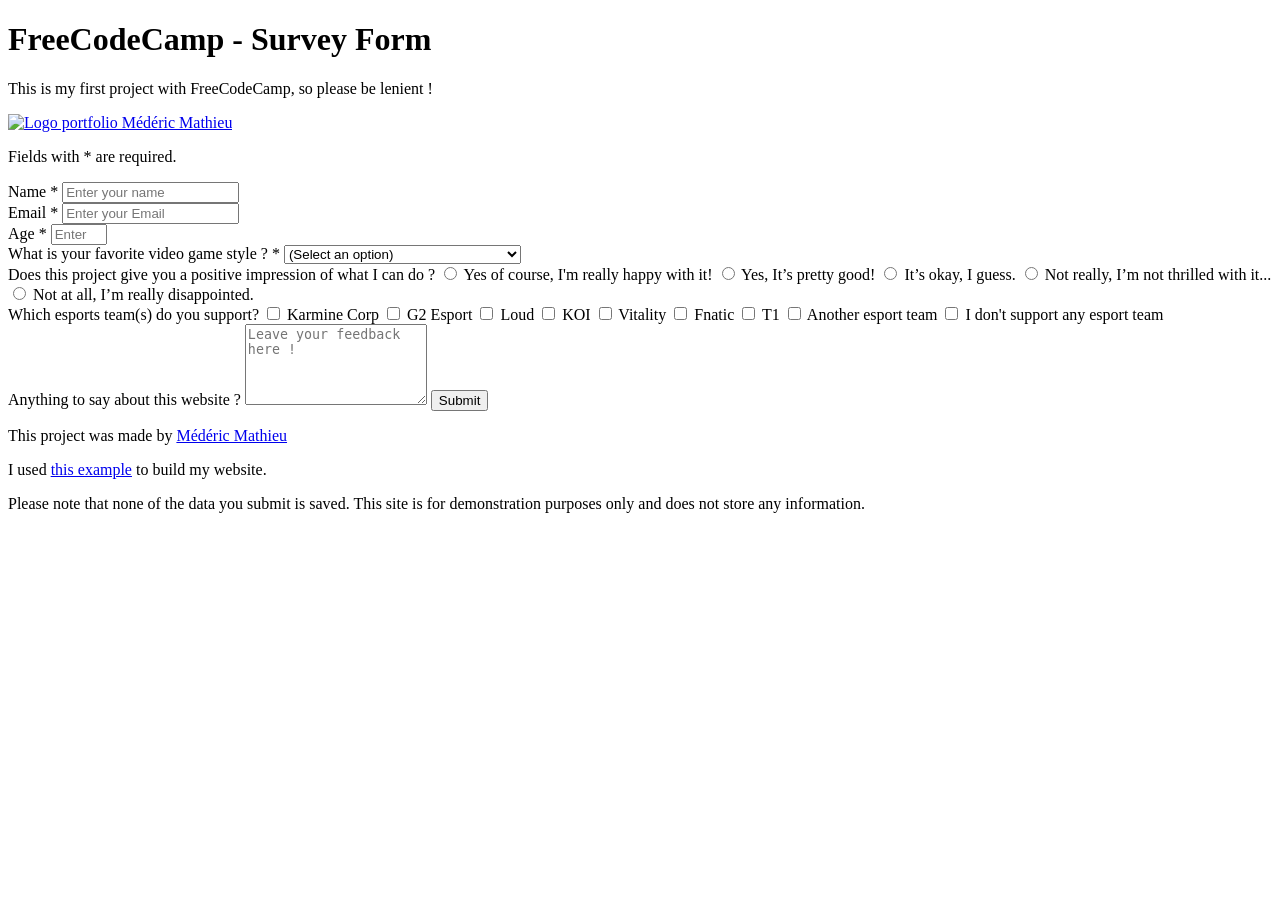
==== 01-survey-form/index.html @ 9582e042 "Import freecodecamp projects on GitHub" ====
<!DOCTYPE html>
<html lang="en">

<head>
  <meta charset="UTF-8" />
  <meta name="viewport" content="width=device-width, initial-scale=1.0" />
  <meta name="description" content="Survey Form made " />
  <link rel="icon" href="assets/favicon.ico" type="image/x-icon" />
  <title>Survey Form</title>

  <!-- Stylesheet -->
  <link rel="stylesheet" href="css/styles.css" />
</head>

<body>
  <header>
    <div class="title-form">
      <h1>FreeCodeCamp - Survey Form</h1>
      <p>This is my first project with FreeCodeCamp, so please be lenient !</p>
    </div>
    <a href="../../index.html"><img src="assets/logo-portfolio.png" alt="Logo portfolio Médéric Mathieu" /></a>
  </header>

  <main>
    <!-- Form -->
    <form method="post" action="#" id="survey-form">
      <p class="required-symbol">Fields with * are required.</p>

      <!-- Text -->
      <div class="name-form">
        <label for="name" class="label-title">Name *</label>
        <input name="name" id="name" type="text" placeholder="Enter your name" required />
      </div>

      <div class="email-form">
        <label for="email" class="label-title">Email *</label>
        <input name="email" id="email" type="email" placeholder="Enter your Email" required />
      </div>

      <div class="age-form">
        <label for="age" class="label-title">Age *</label>
        <input name="age" id="age" type="number" min="10" max="120" placeholder="Enter your age" required />
      </div>

      <!-- Select, radios & checkbox -->
      <div class="select-form">
        <label for="dropdown" class="label-title">What is your favorite video game style ? *</label>
        <select id="dropdown" required>
          <option value="" disabled selected>(Select an option)</option>
          <option value="shooter">Shooter</option>
          <option value="rogue-like">Rogue Like</option>
          <option value="rpg">RPG</option>
          <option value="strategy">Strategy</option>
          <option value="fighting">Fighting</option>
          <option value="survival">Survival</option>
          <option value="horror">Horror</option>
          <option value="other">Another style</option>
          <option value="any">I'm a looser I don't like video games.</option>
        </select>
      </div>

      <div class="radio-form">
        <label for="feeling" class="label-title">Does this project give you a positive impression of what I can do ?</label>
        <label for="very-good">
          <input type="radio" id="very-good" name="feeling" value="very-good" />
          Yes of course, I'm really happy with it!
        </label>
        <label for="good">
          <input type="radio" id="good" name="feeling" value="good" />
          Yes, It’s pretty good!
        </label>
        <label for="mid">
          <input type="radio" id="mid" name="feeling" value="mid" />
          It’s okay, I guess.
        </label>
        <label for="bad">
          <input type="radio" id="bad" name="feeling" value="bad" />
          Not really, I’m not thrilled with it...
        </label>
        <label for="very-bad">
          <input type="radio" id="very-bad" name="feeling" value="very-bad" />
          Not at all, I’m really disappointed.
        </label>
      </div>

      <div class="checkbox-form">
        <label class="label-title">Which esports team(s) do you support?</label>
        <label for="KC">
          <input type="checkbox" id="KC" name="fav-esport-team" value="KC" />
          Karmine Corp
        </label>
        <label for="G2">
          <input type="checkbox" id="G2" name="fav-esport-team" value="G2" />
          G2 Esport
        </label>
        <label for="loud">
          <input type="checkbox" id="loud" name="fav-esport-team" value="Loud" />
          Loud
        </label>
        <label for="KOI">
          <input type="checkbox" id="KOI" name="fav-esport-team" value="KOI" />
          KOI
        </label>
        <label for="VIT">
          <input type="checkbox" id="VIT" name="fav-esport-team" value="VIT" />
          Vitality
        </label>
        <label for="FNC">
          <input type="checkbox" id="FNC" name="fav-esport-team" value="FNC" />
          Fnatic
        </label>
        <label for="T1">
          <input type="checkbox" id="T1" name="fav-esport-team" value="T1" />
          T1
        </label>
        <label for="other">
          <input type="checkbox" id="other" name="fav-esport-team" value="other" />
          Another esport team
        </label>
        <label for="any">
          <input type="checkbox" id="any" name="fav-esport-team" value="any" />
          I don't support any esport team
        </label>
      </div>

      <label for="speech-form" class="label-title">
        Anything to say about this website ?
        <textarea id="speech" name="speech" placeholder="Leave your feedback here !" rows="5" maxlength="3000" oninput="autoResize(this)"></textarea>
      </label>

      <button type="submit" value="submit">Submit</button>
    </form>
  </main>

  <footer>
    <div class="footer-link">
      <p>This project was made by <a href="https://www.freecodecamp.org/Lewabs" target="_blank">Médéric Mathieu</a></p>
      <p>I used <a href="https://survey-form.freecodecamp.rocks/" target="_blank">this example</a> to build my website.</p>
    </div>
    <p class="footer-info">Please note that none of the data you submit is saved. This site is for demonstration purposes only and does not store any information.</p>
  </footer>

  <script src="js/script.js"></script>
</body>

</html>
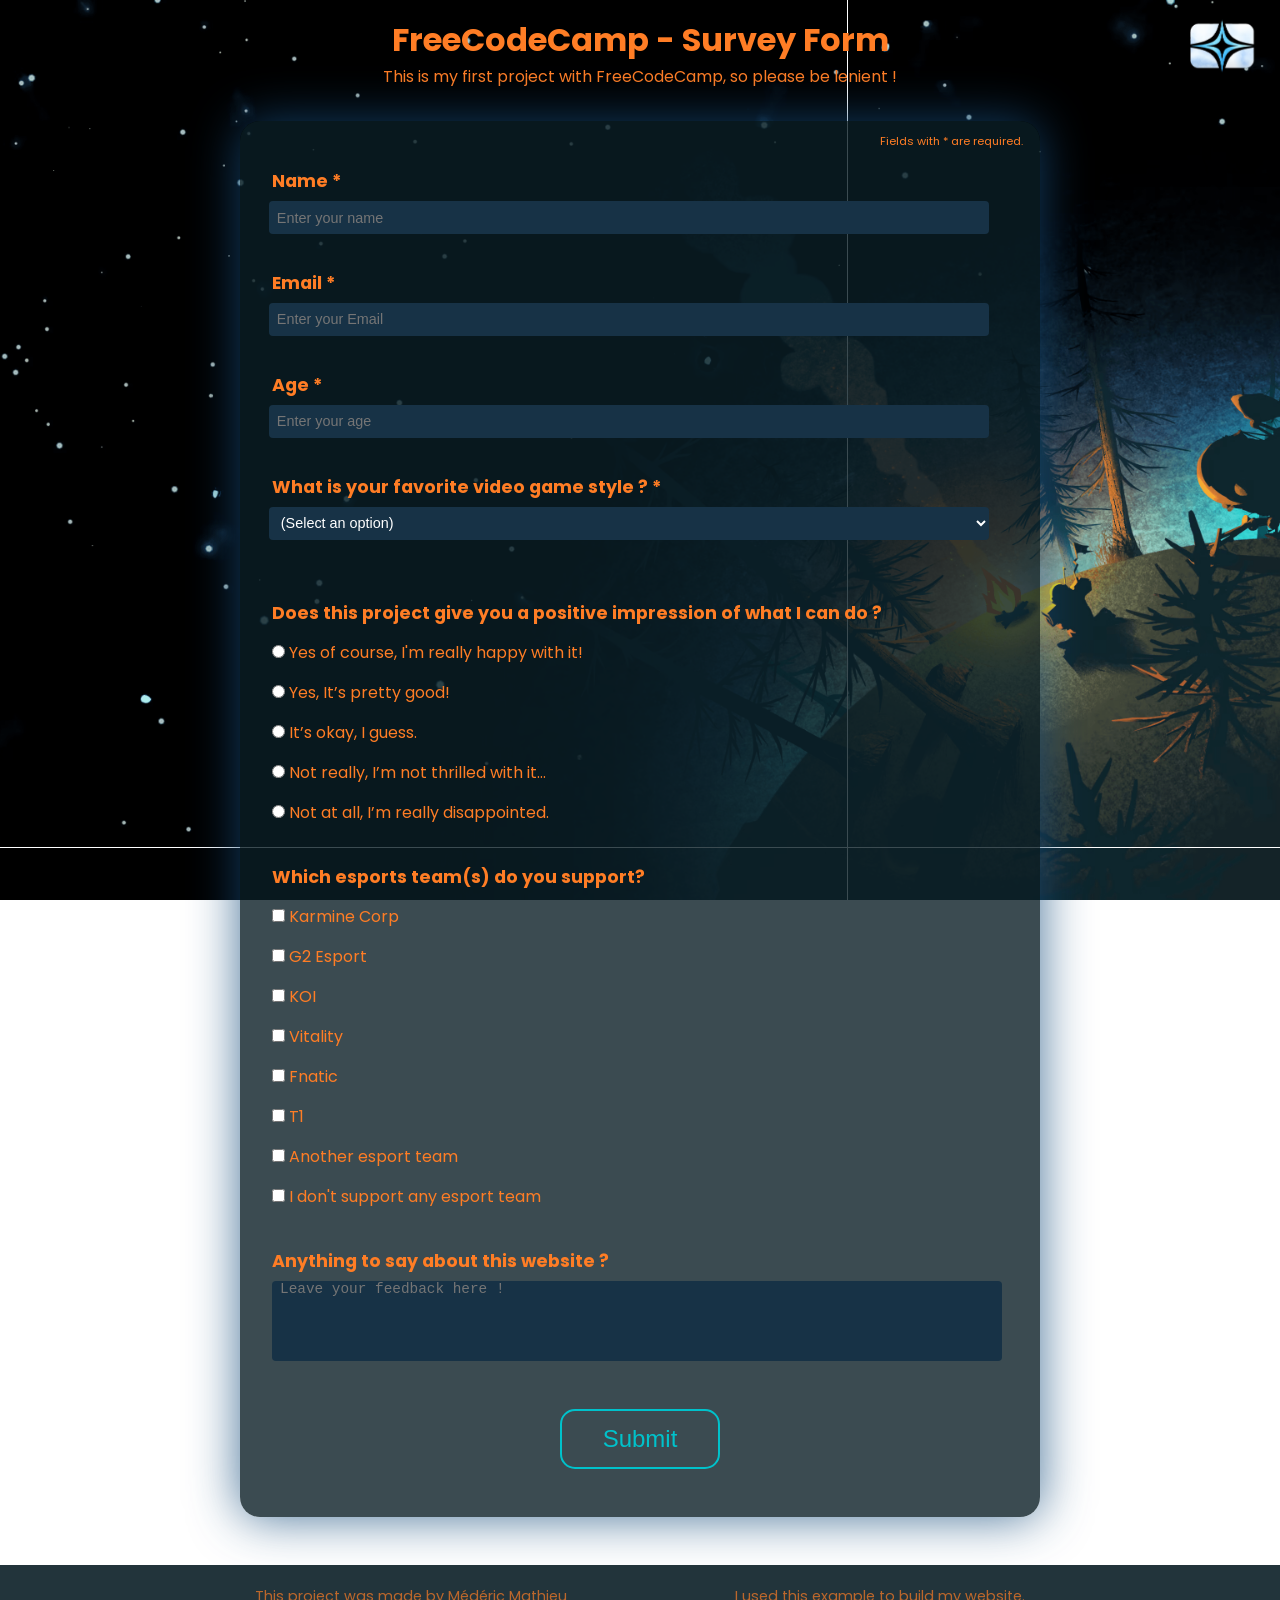
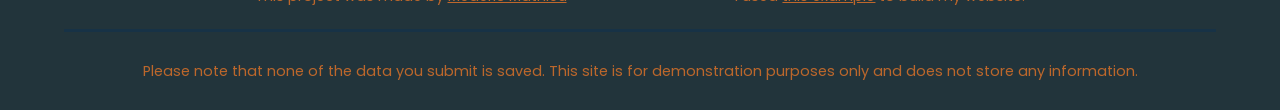
==== commit cfbab19a: "Updating files" ====
--- a/01-survey-form/index.html
+++ b/01-survey-form/index.html
@@ -4,7 +4,6 @@
 <head>
   <meta charset="UTF-8" />
   <meta name="viewport" content="width=device-width, initial-scale=1.0" />
-  <meta name="description" content="Survey Form made " />
   <link rel="icon" href="assets/favicon.ico" type="image/x-icon" />
   <title>Survey Form</title>
 
@@ -18,7 +17,7 @@
       <h1>FreeCodeCamp - Survey Form</h1>
       <p>This is my first project with FreeCodeCamp, so please be lenient !</p>
     </div>
-    <a href="../../index.html"><img src="assets/logo-portfolio.png" alt="Logo portfolio Médéric Mathieu" /></a>
+    <a href="#"><img src="assets/logo-portfolio.png" alt="Logo portfolio Médéric Mathieu" /></a>
   </header>
 
   <main>
@@ -93,10 +92,6 @@
           <input type="checkbox" id="G2" name="fav-esport-team" value="G2" />
           G2 Esport
         </label>
-        <label for="loud">
-          <input type="checkbox" id="loud" name="fav-esport-team" value="Loud" />
-          Loud
-        </label>
         <label for="KOI">
           <input type="checkbox" id="KOI" name="fav-esport-team" value="KOI" />
           KOI
@@ -140,7 +135,6 @@
     <p class="footer-info">Please note that none of the data you submit is saved. This site is for demonstration purposes only and does not store any information.</p>
   </footer>
 
-  <script src="js/script.js"></script>
 </body>
 
 </html>
--- a/01-survey-form/css/styles.css
+++ b/01-survey-form/css/styles.css
@@ -0,0 +1,186 @@
+/* Import styles */
+@import url("https://fonts.googleapis.com/css2?family=Poppins:wght@100;400;500;700&display=swap");
+
+/* Global styles */
+* {
+  margin: 0;
+  padding: 0;
+  box-sizing: border-box;
+}
+
+body::before {
+  content: "";
+  position: fixed;
+  top: 0;
+  left: 0;
+  width: 100%;
+  height: 100%;
+  background-image: url(../assets/bg-image.png);
+  background-size: cover;
+  background-position: center;
+  z-index: -1;
+}
+
+html,
+body {
+  display: flex;
+  flex-direction: column;
+  color: rgb(255, 125, 37);
+  font-family: "Poppins", sans-serif;
+  min-height: 100vh;
+}
+
+header a, header img {
+  position: fixed;
+  top: 2vh;
+  right: 2vw;
+  width: 5%;
+  transition: transform 0.5s;
+}
+
+header img:hover {
+  transform: scale(1.2);
+}
+
+.title-form {
+  text-align: center;
+  margin-block: 1rem 2rem;
+}
+
+.label-title {
+  font-weight: bold;
+  font-size: 1.1rem;
+}
+
+/* Form global style */
+form {
+  display: flex;
+  flex-direction: column;
+  background-color: rgba(11, 30, 38, 0.8);
+  border-radius: 20px;
+  box-shadow: 0 0 50px 0 rgba(23, 78, 125, 0.8);
+  line-height: 2.5rem;
+  margin-block: 0 3rem;
+  margin-inline: auto;
+  width: 800px;
+  max-width: 80vw;
+}
+
+.required-symbol {
+  display: flex;
+  justify-content: flex-end;
+  font-size: 0.7rem;
+  margin-right: 1.5em;
+}
+
+/* Form elements style */
+input,
+select,
+textarea {
+  display: block;
+  background-color: rgb(23, 50, 70);
+  width: 90%;
+  height: 2.3em;
+  margin-bottom: 2em;
+  margin-left: 2em;
+  color: white;
+  border: none;
+  border-radius: 4px;
+  text-indent: 0.5rem;
+  font-size: 0.9rem;
+}
+
+label {
+  display: block;
+  padding-left: 2rem;
+}
+
+input[type="radio"],
+input[type="checkbox"] {
+  display: inline-block;
+  margin: 0;
+  width: 0.9em;
+  height: 0.9em;
+}
+
+.select-form,
+.checkbox-form,
+.radio-form {
+  margin-bottom: 1.5em;
+}
+
+textarea {
+  margin: 0;
+  resize: none;
+  height: auto;
+  width: 95%;
+}
+
+/* Button style made by Oscar-Jite (See the footer)*/
+button {
+  width: 20%;
+  height: 2.5em;
+  margin: 2em auto;
+  font-size: 1.5rem;
+  border-radius: 15px;
+  border: 2px solid #00c2cb;
+  background: none;
+  color: #00c2cb;
+  display: inline-block;
+  outline: none;
+  cursor: pointer;
+  transition: 200ms;
+  will-change: transform;
+}
+
+button:hover {
+  transform: scale(0.9);
+  border: 2px solid rgb(23, 50, 70);
+  background-color: #00c2cb;
+  color: rgb(23, 50, 70);
+  transition: 200ms;
+}
+
+/* Footer styles */
+footer {
+  position: sticky;
+  top: 100%;
+  display: flex;
+  flex-direction: column;
+  align-items: center;
+  background-color: rgba(11, 30, 38, 0.9);
+  height: auto;
+  font-size: 0.9rem;
+  color: rgba(255, 125, 37, 0.7);
+}
+
+footer a {
+  color: rgba(255, 125, 37, 0.7);
+}
+
+.footer-link {
+  display: flex;
+  justify-content: space-evenly;
+  width: 90%;
+  padding: 1.5em;
+  border-bottom: solid;
+  border-color: rgb(23, 50, 70);
+}
+
+.footer-info {
+  font-size: 0.9rem;
+  margin: 2em;
+}
+
+/* Link styles */
+a {
+  color: rgb(255, 125, 37);
+}
+
+a:hover {
+  color: rgb(30, 100, 161);
+}
+
+a:active {
+  color: rgb(97, 130, 42);
+}
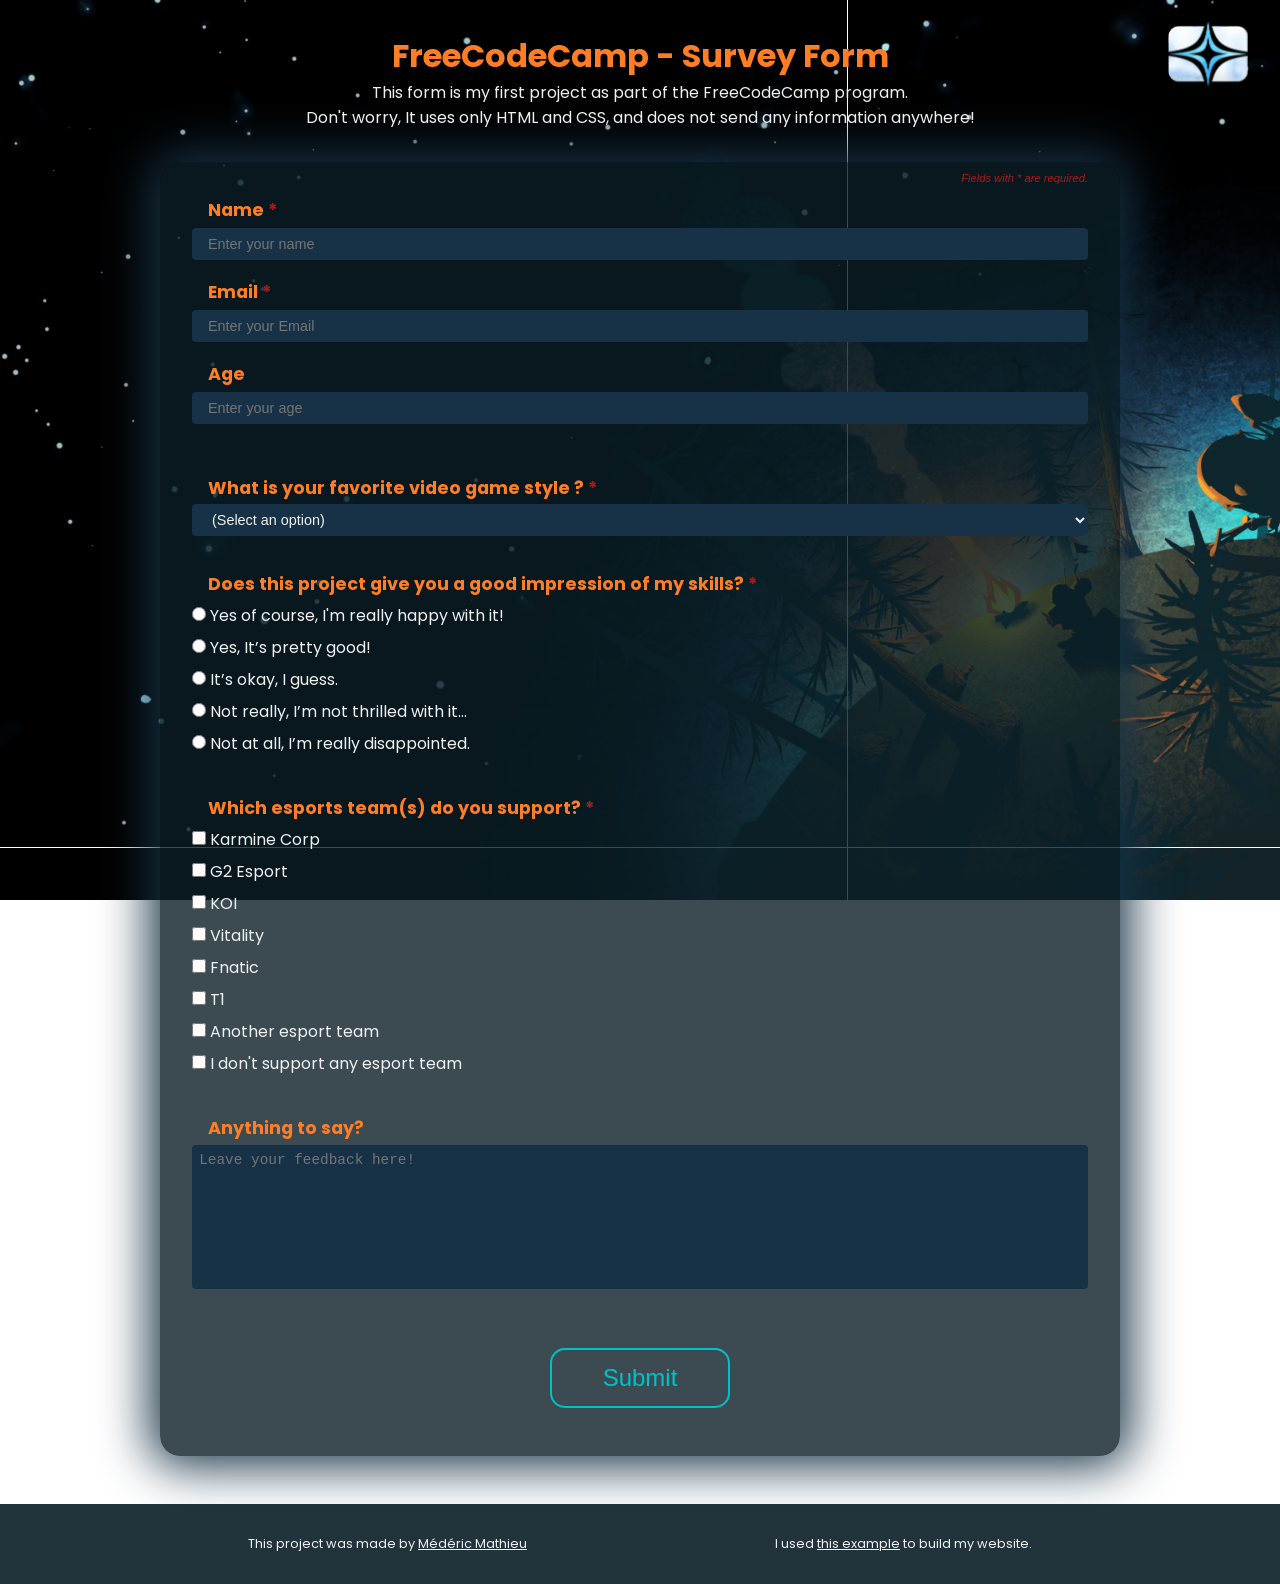
==== commit 73dcf998: "Improve overall UI/UX, SEO and performance" ====
--- a/01-survey-form/index.html
+++ b/01-survey-form/index.html
@@ -4,135 +4,142 @@
 <head>
   <meta charset="UTF-8" />
   <meta name="viewport" content="width=device-width, initial-scale=1.0" />
+  <meta name="description" content="Survey Form created by Médéric Mathieu as part of a FreeCodeCamp training" />
+  <title>Survey Form</title>
+
+  <!-- Favicon -->
   <link rel="icon" href="assets/favicon.ico" type="image/x-icon" />
-  <title>Survey Form</title>
 
   <!-- Stylesheet -->
   <link rel="stylesheet" href="css/styles.css" />
 </head>
 
 <body>
-  <header>
-    <div class="title-form">
-      <h1>FreeCodeCamp - Survey Form</h1>
-      <p>This is my first project with FreeCodeCamp, so please be lenient !</p>
-    </div>
-    <a href="#"><img src="assets/logo-portfolio.png" alt="Logo portfolio Médéric Mathieu" /></a>
-  </header>
+  <a id="logo-portfolio" href="https://github.com/mederic-mth/freecodecamp-projects">
+    <img src="assets/logo-portfolio.png" alt="Logo portfolio Médéric Mathieu" />
+  </a>
 
-  <main>
-    <!-- Form -->
-    <form method="post" action="#" id="survey-form">
-      <p class="required-symbol">Fields with * are required.</p>
+  <div id="main-container">
+    <header>
+      <div id="title">
+        <h1>FreeCodeCamp - Survey Form</h1>
+        <p>This form is my first project as part of the FreeCodeCamp program.</p>
+        <p>Don't worry, It uses only HTML and CSS, and does not send any information anywhere!</p>
+      </div>
+    </header>
 
-      <!-- Text -->
-      <div class="name-form">
-        <label for="name" class="label-title">Name *</label>
-        <input name="name" id="name" type="text" placeholder="Enter your name" required />
-      </div>
+    <main>
+      <!-- Form -->
+      <form method="post" action="" id="survey-form">
+        <p id="required-symbol" class="red">Fields with * are required.</p>
 
-      <div class="email-form">
-        <label for="email" class="label-title">Email *</label>
-        <input name="email" id="email" type="email" placeholder="Enter your Email" required />
-      </div>
+        <!-- Text -->
+        <fieldset id="identity-form">
+          <label for="name" class="label-title">Name <span class="red">*</span>
+            <input name="name" id="name" type="text" placeholder="Enter your name" required />
+          </label>
 
-      <div class="age-form">
-        <label for="age" class="label-title">Age *</label>
-        <input name="age" id="age" type="number" min="10" max="120" placeholder="Enter your age" required />
-      </div>
+          <label for="email" class="label-title">Email <span class="red">*</span>
+            <input name="email" id="email" type="email" placeholder="Enter your Email" required />
+          </label>
 
-      <!-- Select, radios & checkbox -->
-      <div class="select-form">
-        <label for="dropdown" class="label-title">What is your favorite video game style ? *</label>
-        <select id="dropdown" required>
-          <option value="" disabled selected>(Select an option)</option>
-          <option value="shooter">Shooter</option>
-          <option value="rogue-like">Rogue Like</option>
-          <option value="rpg">RPG</option>
-          <option value="strategy">Strategy</option>
-          <option value="fighting">Fighting</option>
-          <option value="survival">Survival</option>
-          <option value="horror">Horror</option>
-          <option value="other">Another style</option>
-          <option value="any">I'm a looser I don't like video games.</option>
-        </select>
-      </div>
+          <label for="age" class="label-title">Age
+            <input name="age" id="age" type="number" min="10" max="120" placeholder="Enter your age" />
+          </label>
+        </fieldset>
 
-      <div class="radio-form">
-        <label for="feeling" class="label-title">Does this project give you a positive impression of what I can do ?</label>
-        <label for="very-good">
-          <input type="radio" id="very-good" name="feeling" value="very-good" />
-          Yes of course, I'm really happy with it!
-        </label>
-        <label for="good">
-          <input type="radio" id="good" name="feeling" value="good" />
-          Yes, It’s pretty good!
-        </label>
-        <label for="mid">
-          <input type="radio" id="mid" name="feeling" value="mid" />
-          It’s okay, I guess.
-        </label>
-        <label for="bad">
-          <input type="radio" id="bad" name="feeling" value="bad" />
-          Not really, I’m not thrilled with it...
-        </label>
-        <label for="very-bad">
-          <input type="radio" id="very-bad" name="feeling" value="very-bad" />
-          Not at all, I’m really disappointed.
-        </label>
-      </div>
+        <!-- Select, radios & checkbox -->
+        <fieldset id="select-form">
+          <legend class="label-title">What is your favorite video game style ? <span class="red">*</span></legend>
+          <select id="dropdown" required>
+            <option value="" disabled selected>(Select an option)</option>
+            <option value="shooter">Shooter</option>
+            <option value="rogue-like">Rogue Like</option>
+            <option value="rpg">RPG</option>
+            <option value="strategy">Strategy</option>
+            <option value="fighting">Fighting</option>
+            <option value="survival">Survival</option>
+            <option value="horror">Horror</option>
+            <option value="other">Another style</option>
+            <option value="any">I'm a looser I don't like video games.</option>
+          </select>
+        </fieldset>
 
-      <div class="checkbox-form">
-        <label class="label-title">Which esports team(s) do you support?</label>
-        <label for="KC">
-          <input type="checkbox" id="KC" name="fav-esport-team" value="KC" />
-          Karmine Corp
-        </label>
-        <label for="G2">
-          <input type="checkbox" id="G2" name="fav-esport-team" value="G2" />
-          G2 Esport
-        </label>
-        <label for="KOI">
-          <input type="checkbox" id="KOI" name="fav-esport-team" value="KOI" />
-          KOI
-        </label>
-        <label for="VIT">
-          <input type="checkbox" id="VIT" name="fav-esport-team" value="VIT" />
-          Vitality
-        </label>
-        <label for="FNC">
-          <input type="checkbox" id="FNC" name="fav-esport-team" value="FNC" />
-          Fnatic
-        </label>
-        <label for="T1">
-          <input type="checkbox" id="T1" name="fav-esport-team" value="T1" />
-          T1
-        </label>
-        <label for="other">
-          <input type="checkbox" id="other" name="fav-esport-team" value="other" />
-          Another esport team
-        </label>
-        <label for="any">
-          <input type="checkbox" id="any" name="fav-esport-team" value="any" />
-          I don't support any esport team
-        </label>
-      </div>
+        <fieldset id="radio-form">
+          <legend class="label-title">Does this project give you a good impression of my skills? <span class="red">*</span></legend>
+          <label for="very-good">
+            <input type="radio" id="very-good" name="feeling" value="very-good" required />
+            Yes of course, I'm really happy with it!
+          </label>
+          <label for="good">
+            <input type="radio" id="good" name="feeling" value="good" />
+            Yes, It’s pretty good!
+          </label>
+          <label for="mid">
+            <input type="radio" id="mid" name="feeling" value="mid" />
+            It’s okay, I guess.
+          </label>
+          <label for="bad">
+            <input type="radio" id="bad" name="feeling" value="bad" />
+            Not really, I’m not thrilled with it...
+          </label>
+          <label for="very-bad">
+            <input type="radio" id="very-bad" name="feeling" value="very-bad" />
+            Not at all, I’m really disappointed.
+          </label>
+        </fieldset>
 
-      <label for="speech-form" class="label-title">
-        Anything to say about this website ?
-        <textarea id="speech" name="speech" placeholder="Leave your feedback here !" rows="5" maxlength="3000" oninput="autoResize(this)"></textarea>
-      </label>
+        <fieldset id="checkbox-form">
+          <legend class="label-title">Which esports team(s) do you support? <span class="red">*</span></legend>
+          <label for="KC">
+            <input type="checkbox" id="KC" name="fav-esport-team" value="KC" />
+            Karmine Corp
+          </label>
+          <label for="G2">
+            <input type="checkbox" id="G2" name="fav-esport-team" value="G2" />
+            G2 Esport
+          </label>
+          <label for="KOI">
+            <input type="checkbox" id="KOI" name="fav-esport-team" value="KOI" />
+            KOI
+          </label>
+          <label for="VIT">
+            <input type="checkbox" id="VIT" name="fav-esport-team" value="VIT" />
+            Vitality
+          </label>
+          <label for="FNC">
+            <input type="checkbox" id="FNC" name="fav-esport-team" value="FNC" />
+            Fnatic
+          </label>
+          <label for="T1">
+            <input type="checkbox" id="T1" name="fav-esport-team" value="T1" />
+            T1
+          </label>
+          <label for="other">
+            <input type="checkbox" id="other" name="fav-esport-team" value="other" />
+            Another esport team
+          </label>
+          <label for="any">
+            <input type="checkbox" id="any" name="fav-esport-team" value="any" />
+            I don't support any esport team
+          </label>
+        </fieldset>
 
-      <button type="submit" value="submit">Submit</button>
-    </form>
-  </main>
+        <div>
+          <label for="speech" class="label-title">
+            Anything to say?
+            <textarea id="speech" name="speech" placeholder="Leave your feedback here!"></textarea>
+          </label>
+        </div>
+
+        <button type="submit" value="submit">Submit</button>
+      </form>
+    </main>
+  </div>
 
   <footer>
-    <div class="footer-link">
-      <p>This project was made by <a href="https://www.freecodecamp.org/Lewabs" target="_blank">Médéric Mathieu</a></p>
-      <p>I used <a href="https://survey-form.freecodecamp.rocks/" target="_blank">this example</a> to build my website.</p>
-    </div>
-    <p class="footer-info">Please note that none of the data you submit is saved. This site is for demonstration purposes only and does not store any information.</p>
+    <p>This project was made by <a title="https://github.com/mederic-mth" href="https://github.com/mederic-mth" target="_blank">Médéric Mathieu</a></p>
+    <p>I used <a title="https://survey-form.freecodecamp.rocks" href="https://survey-form.freecodecamp.rocks" target="_blank">this example</a> to build my website.</p>
   </footer>
 
 </body>
--- a/01-survey-form/css/styles.css
+++ b/01-survey-form/css/styles.css
@@ -1,7 +1,14 @@
-/* Import styles */
+/* ==================== Import Fonts ==================== */
 @import url("https://fonts.googleapis.com/css2?family=Poppins:wght@100;400;500;700&display=swap");
 
-/* Global styles */
+/* ==================== Global styles ==================== */
+:root {
+  --primary-color: rgb(240, 240, 240);
+  --secondary-color: rgb(255, 125, 37);
+  --tertiary-color: rgb(23, 50, 70);
+  --hover-color: rgb(30, 100, 161);
+}
+
 * {
   margin: 0;
   padding: 0;
@@ -13,112 +20,140 @@
   position: fixed;
   top: 0;
   left: 0;
-  width: 100%;
-  height: 100%;
+  width: 100vw;
+  height: 100vh;
   background-image: url(../assets/bg-image.png);
   background-size: cover;
   background-position: center;
-  z-index: -1;
+  z-index: -10;
 }
 
 html,
 body {
-  display: flex;
-  flex-direction: column;
-  color: rgb(255, 125, 37);
+  color: var(--primary-color);
   font-family: "Poppins", sans-serif;
-  min-height: 100vh;
 }
 
-header a, header img {
+.red {
+  color: rgb(172, 27, 27);
+}
+
+/* ==================== Logo Portfolio ==================== */
+#logo-portfolio {
   position: fixed;
-  top: 2vh;
-  right: 2vw;
-  width: 5%;
+  top: 0;
+  right: 0;
+  width: 5rem;
+  margin-inline: 2.5%;
+  margin-block: 1.5%;
   transition: transform 0.5s;
 }
 
-header img:hover {
+#logo-portfolio img {
+  display: block;
+  width: 100%;
+}
+
+#logo-portfolio:hover {
   transform: scale(1.2);
 }
 
-.title-form {
-  text-align: center;
-  margin-block: 1rem 2rem;
+#main-container {
+  width: 60rem;
+  max-width: 85vw;
+  margin-inline: auto;
+  margin-block: 2rem 3rem;
 }
 
-.label-title {
-  font-weight: bold;
-  font-size: 1.1rem;
+#title {
+  text-align: center;
 }
 
-/* Form global style */
+#title h1 {
+  color: var(--secondary-color);
+}
+
+/* ==================== Form ==================== */
 form {
   display: flex;
   flex-direction: column;
   background-color: rgba(11, 30, 38, 0.8);
   border-radius: 20px;
-  box-shadow: 0 0 50px 0 rgba(23, 78, 125, 0.8);
-  line-height: 2.5rem;
-  margin-block: 0 3rem;
-  margin-inline: auto;
-  width: 800px;
-  max-width: 80vw;
+  box-shadow: 0 0 50px 10px var(--tertiary-color);
+  accent-color: var(--secondary-color);
+  line-height: 2rem;
+  margin-top: 2rem;
+  padding-inline: 2rem;
 }
 
-.required-symbol {
-  display: flex;
-  justify-content: flex-end;
+#required-symbol {
+  align-self: flex-end;
   font-size: 0.7rem;
-  margin-right: 1.5em;
+  font-style: italic;
 }
 
-/* Form elements style */
+.label-title {
+  color: var(--secondary-color);
+  font-weight: bold;
+  font-size: 1.1rem;
+  margin-left: 1rem;
+}
+
 input,
 select,
 textarea {
-  display: block;
-  background-color: rgb(23, 50, 70);
-  width: 90%;
-  height: 2.3em;
-  margin-bottom: 2em;
-  margin-left: 2em;
-  color: white;
+  background-color: var(--tertiary-color);
+  color: var(--primary-color);
   border: none;
   border-radius: 4px;
-  text-indent: 0.5rem;
   font-size: 0.9rem;
+  width: 100%;
+  height: 2rem;
+  padding-inline: 1rem 0;
 }
 
-label {
-  display: block;
-  padding-left: 2rem;
+#identity-form input {
+  margin-bottom: 1rem;
 }
 
-input[type="radio"],
-input[type="checkbox"] {
-  display: inline-block;
-  margin: 0;
-  width: 0.9em;
-  height: 0.9em;
+#checkbox-form,
+#radio-form {
+  display: flex;
+  flex-direction: column;
+  align-items: flex-start;
 }
 
-.select-form,
-.checkbox-form,
-.radio-form {
-  margin-bottom: 1.5em;
+#checkbox-form input,
+#radio-form input {
+  width: 1em;
+  height: 1em;
+}
+
+#checkbox-form label:hover,
+#radio-form label:hover {
+  color: var(--hover-color);
+  cursor: pointer;
+}
+
+#select-form select:hover {
+  cursor: pointer;
+}
+
+fieldset {
+  margin-bottom: 2em;
+  border: none;
 }
 
 textarea {
-  margin: 0;
+  padding : 0.5em;
   resize: none;
-  height: auto;
-  width: 95%;
+  height: 10em;
+  width: 100%;
 }
 
-/* Button style made by Oscar-Jite (See the footer)*/
 button {
   width: 20%;
+  min-width: 4em;
   height: 2.5em;
   margin: 2em auto;
   font-size: 1.5rem;
@@ -127,10 +162,8 @@
   background: none;
   color: #00c2cb;
   display: inline-block;
-  outline: none;
   cursor: pointer;
-  transition: 200ms;
-  will-change: transform;
+  transition: transform 200ms;
 }
 
 button:hover {
@@ -141,44 +174,22 @@
   transition: 200ms;
 }
 
-/* Footer styles */
+/*==================== Footer ====================*/
 footer {
-  position: sticky;
-  top: 100%;
   display: flex;
-  flex-direction: column;
+  justify-content: space-evenly;
   align-items: center;
   background-color: rgba(11, 30, 38, 0.9);
-  height: auto;
-  font-size: 0.9rem;
-  color: rgba(255, 125, 37, 0.7);
+  height: 5rem;
+  font-size: 0.8rem;
 }
 
-footer a {
-  color: rgba(255, 125, 37, 0.7);
-}
-
-.footer-link {
-  display: flex;
-  justify-content: space-evenly;
-  width: 90%;
-  padding: 1.5em;
-  border-bottom: solid;
-  border-color: rgb(23, 50, 70);
-}
-
-.footer-info {
-  font-size: 0.9rem;
-  margin: 2em;
-}
-
-/* Link styles */
 a {
-  color: rgb(255, 125, 37);
+  color: var(--primary-color);
 }
 
 a:hover {
-  color: rgb(30, 100, 161);
+  color: var(--hover-color);
 }
 
 a:active {
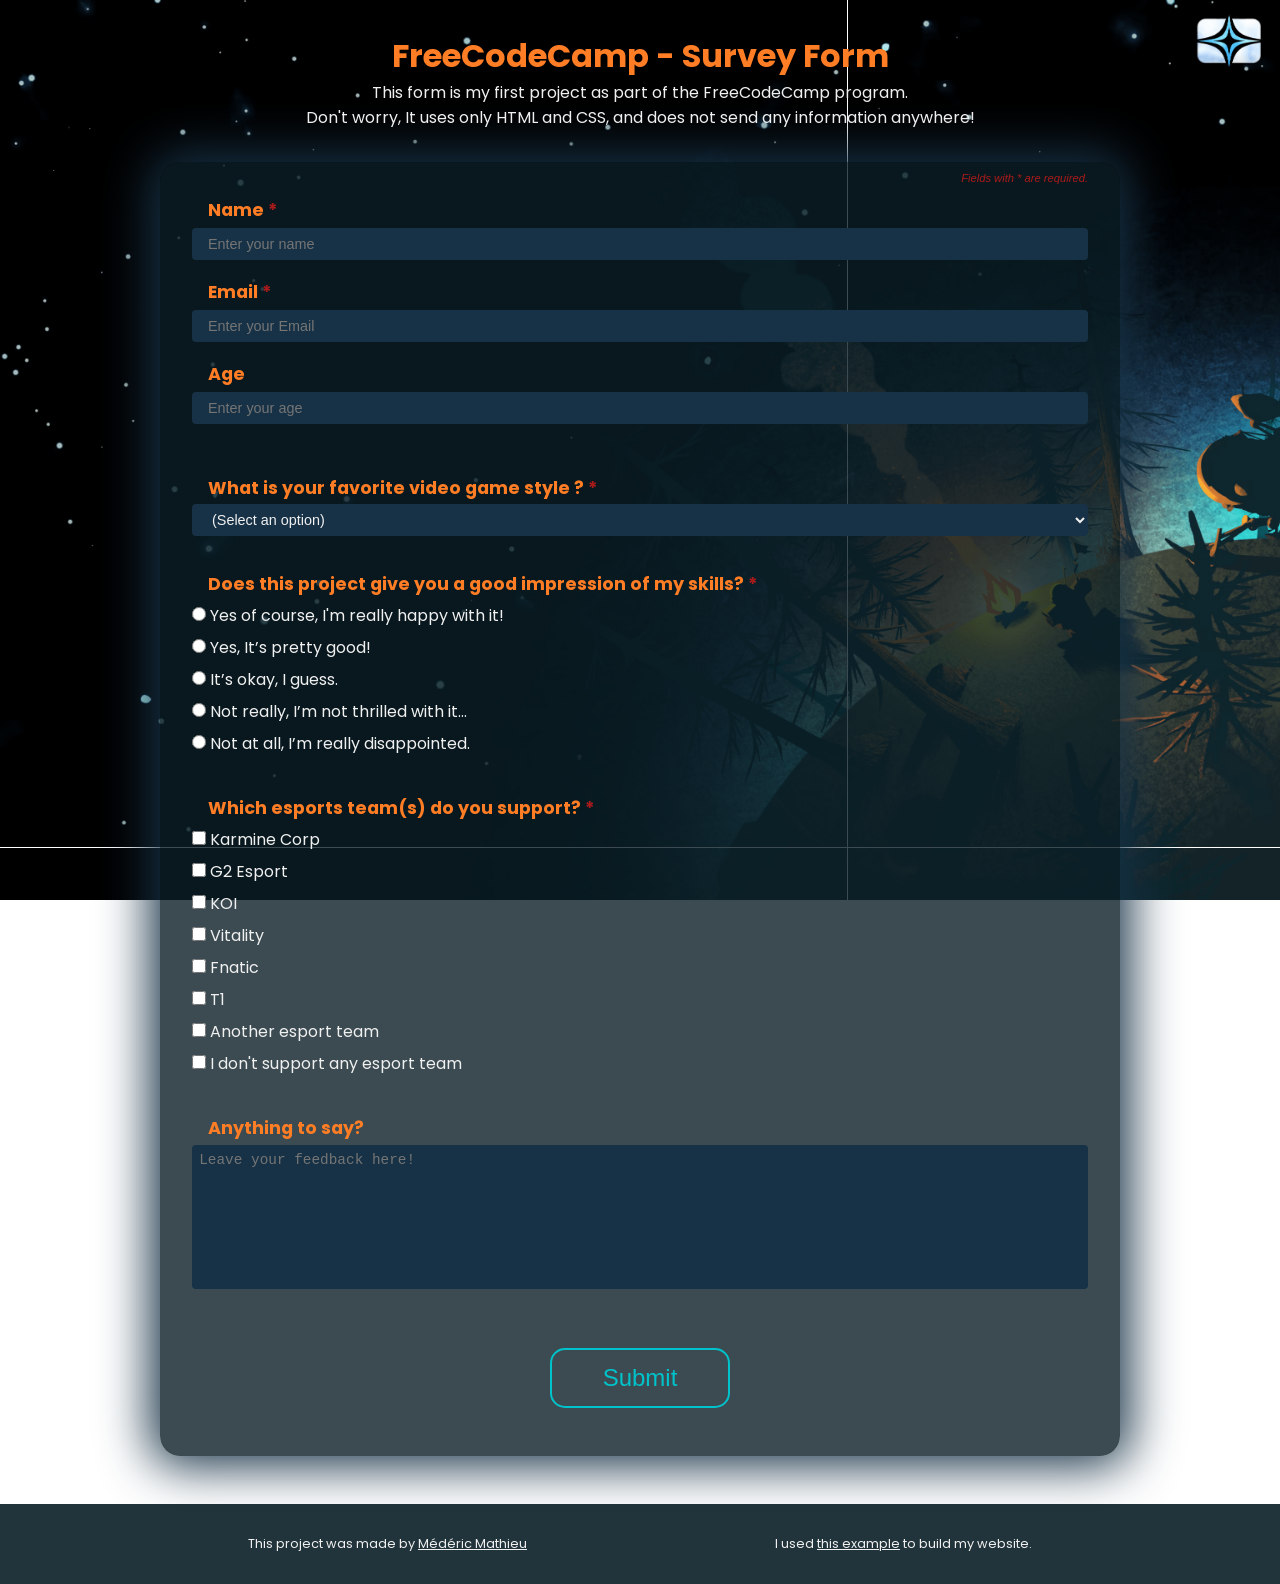
==== commit 7f1bbbea: "Lot of improvement + Add my 3rd project Add the project 'technical documentation', improve readme fi" ====
--- a/01-survey-form/index.html
+++ b/01-survey-form/index.html
@@ -4,6 +4,8 @@
 <head>
   <meta charset="UTF-8" />
   <meta name="viewport" content="width=device-width, initial-scale=1.0" />
+  <meta name="keywords" content="Outer Wilds, FreeCodeCamp, Survey Form" />
+  <meta name="author" content="Médéric Mathieu" />
   <meta name="description" content="Survey Form created by Médéric Mathieu as part of a FreeCodeCamp training" />
   <title>Survey Form</title>
 
@@ -15,8 +17,8 @@
 </head>
 
 <body>
-  <a id="logo-portfolio" href="https://github.com/mederic-mth/freecodecamp-projects">
-    <img src="assets/logo-portfolio.png" alt="Logo portfolio Médéric Mathieu" />
+  <a title="github.com/mederic-mth/freecodecamp-projects/tree/main/01-survey-form" id="logo-portfolio" href="https://github.com/mederic-mth/freecodecamp-projects/tree/main/01-survey-form">
+    <img alt="Logo portfolio Médéric Mathieu" src="assets/portfolio-logo.png" />
   </a>
 
   <div id="main-container">
--- a/01-survey-form/css/styles.css
+++ b/01-survey-form/css/styles.css
@@ -43,9 +43,9 @@
   position: fixed;
   top: 0;
   right: 0;
-  width: 5rem;
-  margin-inline: 2.5%;
-  margin-block: 1.5%;
+  width: 4rem;
+  margin-inline: 1.5%;
+  margin-block: 1%;
   transition: transform 0.5s;
 }
 
@@ -58,6 +58,7 @@
   transform: scale(1.2);
 }
 
+/* ==================== Form ==================== */
 #main-container {
   width: 60rem;
   max-width: 85vw;
@@ -73,7 +74,6 @@
   color: var(--secondary-color);
 }
 
-/* ==================== Form ==================== */
 form {
   display: flex;
   flex-direction: column;
